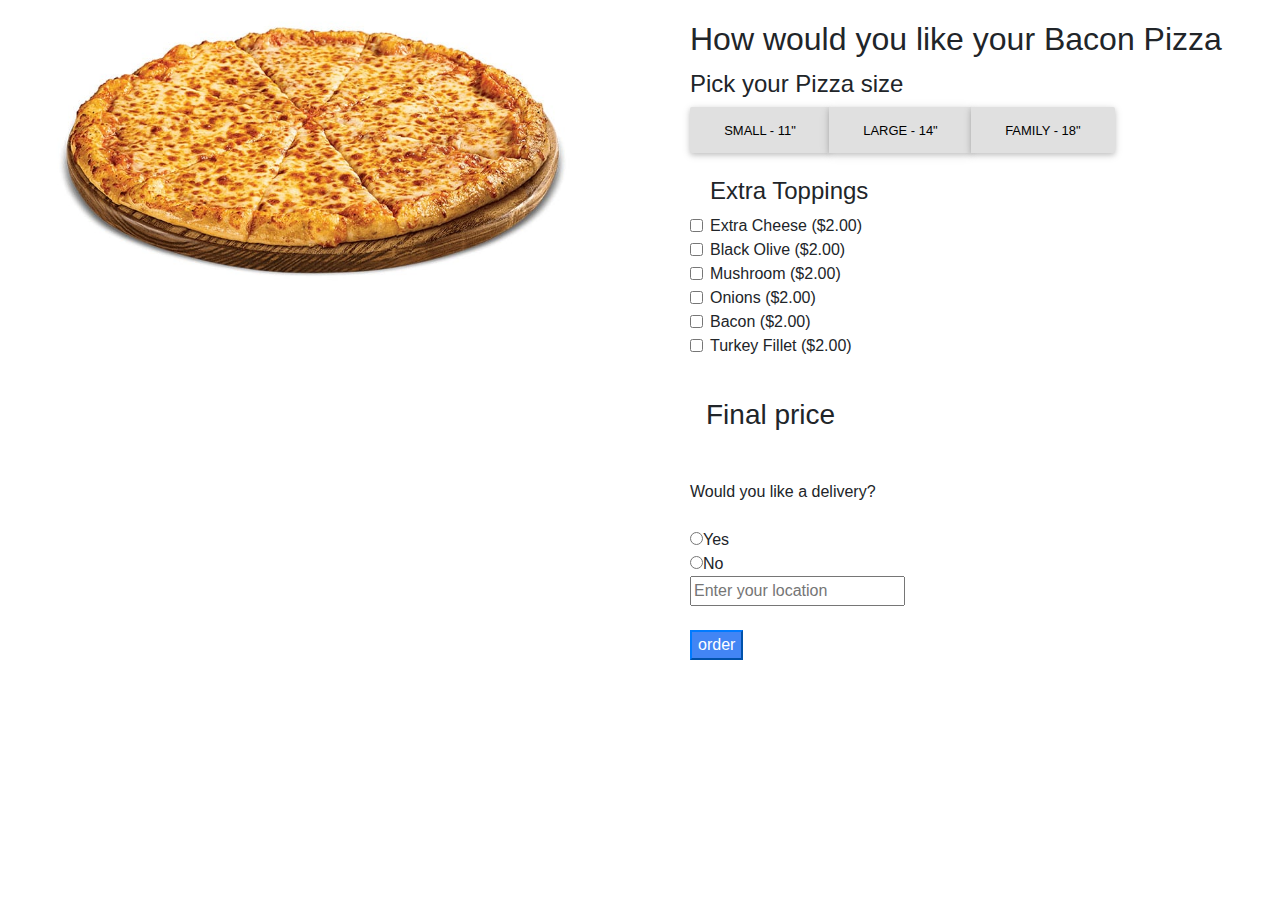
==== bacon.html @ 43087e4e "add changes to index.html" ====
<!DOCTYPE>
<head>
	<link rel="stylesheet" href="css/bootstrap.css" type="text/css">
	<link rel="stylesheet" href="css/mdb.css" type="text/css">
	<link rel="stylesheet" href="css/styles.css" type="text/css">

	<script src="js/jquery-3.4.1.js"></script>
	<script src="js/scripts.js"></script>

	<title>Bacon Pizza</title>
</head>
<body>
<!--Card decks for 1st 3 pizzas-------------------------------------------------------------------->
	<div class="card-deck">
		<!--Card-->
		<div class="card mb-4 col-sm border-0">
				<img class="card-img-left width:100%" src="images/margharita.jpg" alt="Margharita Pizza">

			<!--Card image-->
	<!--		<div class="view overlay img-fluid width:100%">-->
	<!--		</div>-->
	<!--		&lt;!&ndash;Card content&ndash;&gt;-->
	<!--		<div class="card-body">-->
	<!--			-->
	<!--			&lt;!&ndash;Title&ndash;&gt;-->
	<!--			<h4 class="card-title">Margharita Pizza</h4>-->
	<!--			-->
	<!--			&lt;!&ndash;Text&ndash;&gt;-->
	<!--			&lt;!&ndash;Make entire card clickable&ndash;&gt;-->
	<!--			<a href="margharita.html" class="btn btn-primary stretched-link">-->
	<!--				<div class="rgba-black-light">Order Margharita</div>-->
	<!--			</a>--><!--		-->
	<!--		</div>-->
		</div>
    <!--Card------------------------------------------------------------------>
		<div class="card mb-4 col-sm border-0">

			<div class="card-body">

				<!--Title-->
				<h2 class="card-title">How would you like your Bacon Pizza</h2>

				<!--Form-->
				<form id="viewArea">
					<div>
            <h4>Pick your Pizza size</h4>
          <div id="sizes" class="btn-group btn-group-toggle" data-toggle="buttons">

            <label id="small-label" class="btn btn-light form-check-label">
              <input class="form-check-input" type="radio" name="options" id="option1" autocomplete="off" value="9">
              Small - 11"
            </label>

            <label id="large-label" class="btn btn-light form-check-label">
              <input class="form-check-input" type="radio" name="options" id="option2" autocomplete="off" value="11">
              Large - 14"
            </label>
            <label id="family-label" class="btn btn-light form-check-label">
            								<input class="form-check-input" type="radio" name="options" id="option3" autocomplete="off" value="13">
            								Family - 18"
            							</label>
            						</div>
            						<!-------------------------------Display size price---------------------------->
            					</div>
            					<div>
            						<h4 id="size-price" class="p-2"></h4>
            					</div>
                      <!------------------------------------Toppings checkbox------------------------------------------------>
                            <div id="toppings" class="form-group-row">
                                <div class="form-check">
                                    <h4>Extra Toppings</h4>
                                      <input type="checkbox" class="form-check-input" id="cheese" value="2">
                                        <label for="cheese" class="form-check-label">Extra Cheese ($2.00)</label>
                                  </div>
                                  <div class="form-check">
                                    <input type="checkbox" class="form-check-input" id="olive" value="2">
                                    <label for="cheese" class="form-check-label">Black Olive ($2.00)</label>
                                  </div>
                                      <div class="form-check">
                                        <input type="checkbox" class="form-check-input" id="mushroom" value="2">
                                          <label for="cheese" class="form-check-label">Mushroom ($2.00)</label>
                                      </div>
                                          <div class="form-check">
                                              <input type="checkbox" class="form-check-input" id="onion" value="2">
                                                <label for="cheese" class="form-check-label">Onions ($2.00)</label>
                                              </div>
                                                <div class="form-check">
                                                  <input type="checkbox" class="form-check-input" id="bacon" value="2">
                                                    <label for="cheese" class="form-check-label">Bacon ($2.00)</label>
                                                  </div>
                                                    <div class="form-check">
                                                      <input type="checkbox" class="form-check-input" id="turkey" value="2">
                                                        <label for="cheese" class="form-check-label">Turkey Fillet ($2.00)</label>
                                                    </div>
                                                  </div>
                                                    <div>
                                                      <h4 id="toppings-price" class="p-2"></h4>
                                                        <div>
                                                          <h3 class="p-3">Final price</h3>
                                                          <h4 id="final-price" class="p-2"></h4>
                                                        </div>
                                                        Would you like a delivery? <br>
                                                        <br>
                                                        <input type="radio" id="YES" name="delivery" value="yes">Yes<br>
                                                          <input type="radio" id="NO" name="delivery" value="no">No<br>
                                                          <input type="text" name="" value="" placeholder="Enter your location"  id="location" required>
                                                            <br><br>
                                                            <input type="submit" name="" value="order" class="bt btn-primary" id="second_button">

                                                          </form>
                                                      </form>
                                                    </div>
                                                  </div>
                                                </div>
                                              </body>
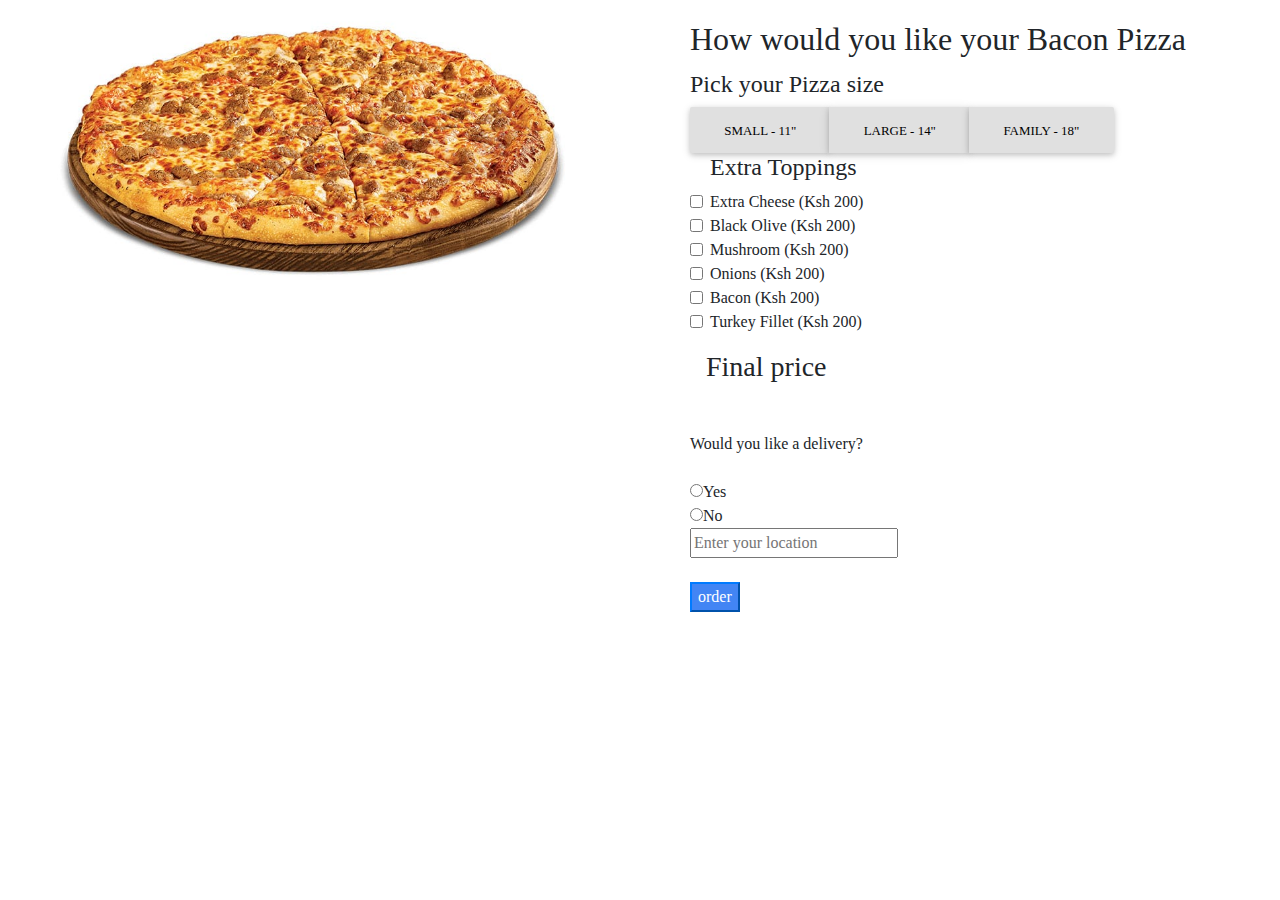
==== commit abeede83: "changes to html files" ====
--- a/bacon.html
+++ b/bacon.html
@@ -14,7 +14,7 @@
 	<div class="card-deck">
 		<!--Card-->
 		<div class="card mb-4 col-sm border-0">
-				<img class="card-img-left width:100%" src="images/margharita.jpg" alt="Margharita Pizza">
+				<img class="card-img-left width:100%" src="images/bacon.jpg" alt="Paradise Pizza">
 
 			<!--Card image-->
 	<!--		<div class="view overlay img-fluid width:100%">-->
@@ -23,7 +23,7 @@
 	<!--		<div class="card-body">-->
 	<!--			-->
 	<!--			&lt;!&ndash;Title&ndash;&gt;-->
-	<!--			<h4 class="card-title">Margharita Pizza</h4>-->
+	<!--			<h4 class="card-title">Paradise Pizza</h4>-->
 	<!--			-->
 	<!--			&lt;!&ndash;Text&ndash;&gt;-->
 	<!--			&lt;!&ndash;Make entire card clickable&ndash;&gt;-->
@@ -70,27 +70,27 @@
                                 <div class="form-check">
                                     <h4>Extra Toppings</h4>
                                       <input type="checkbox" class="form-check-input" id="cheese" value="2">
-                                        <label for="cheese" class="form-check-label">Extra Cheese ($2.00)</label>
+                                        <label for="cheese" class="form-check-label">Extra Cheese (Ksh 200)</label>
                                   </div>
                                   <div class="form-check">
                                     <input type="checkbox" class="form-check-input" id="olive" value="2">
-                                    <label for="cheese" class="form-check-label">Black Olive ($2.00)</label>
+                                    <label for="cheese" class="form-check-label">Black Olive (Ksh 200)</label>
                                   </div>
                                       <div class="form-check">
                                         <input type="checkbox" class="form-check-input" id="mushroom" value="2">
-                                          <label for="cheese" class="form-check-label">Mushroom ($2.00)</label>
+                                          <label for="cheese" class="form-check-label">Mushroom (Ksh 200)</label>
                                       </div>
                                           <div class="form-check">
                                               <input type="checkbox" class="form-check-input" id="onion" value="2">
-                                                <label for="cheese" class="form-check-label">Onions ($2.00)</label>
+                                                <label for="cheese" class="form-check-label">Onions (Ksh 200)</label>
                                               </div>
                                                 <div class="form-check">
                                                   <input type="checkbox" class="form-check-input" id="bacon" value="2">
-                                                    <label for="cheese" class="form-check-label">Bacon ($2.00)</label>
+                                                    <label for="cheese" class="form-check-label">Bacon (Ksh 200)</label>
                                                   </div>
                                                     <div class="form-check">
                                                       <input type="checkbox" class="form-check-input" id="turkey" value="2">
-                                                        <label for="cheese" class="form-check-label">Turkey Fillet ($2.00)</label>
+                                                        <label for="cheese" class="form-check-label">Turkey Fillet (Ksh 200)</label>
                                                     </div>
                                                   </div>
                                                     <div>
--- a/css/styles.css
+++ b/css/styles.css
@@ -1,3 +1,27 @@
-.Formagginni{
-  background-image: url("../css/background.jpeg");
+body{
+  font-family: 'Patrick Hand', cursive;
 }
+nav {
+    display: flex;
+    justify-content: flex-end;
+}
+
+/*.margharita:hover {*/
+/*    cursor: pointer;*/
+
+/*}*/
+
+
+#size-price,
+#toppings-price {
+    display: none;
+}
+
+
+#toppings {
+    border: 2px black;
+}
+
+#viewArea {
+    border: 6px;
+}
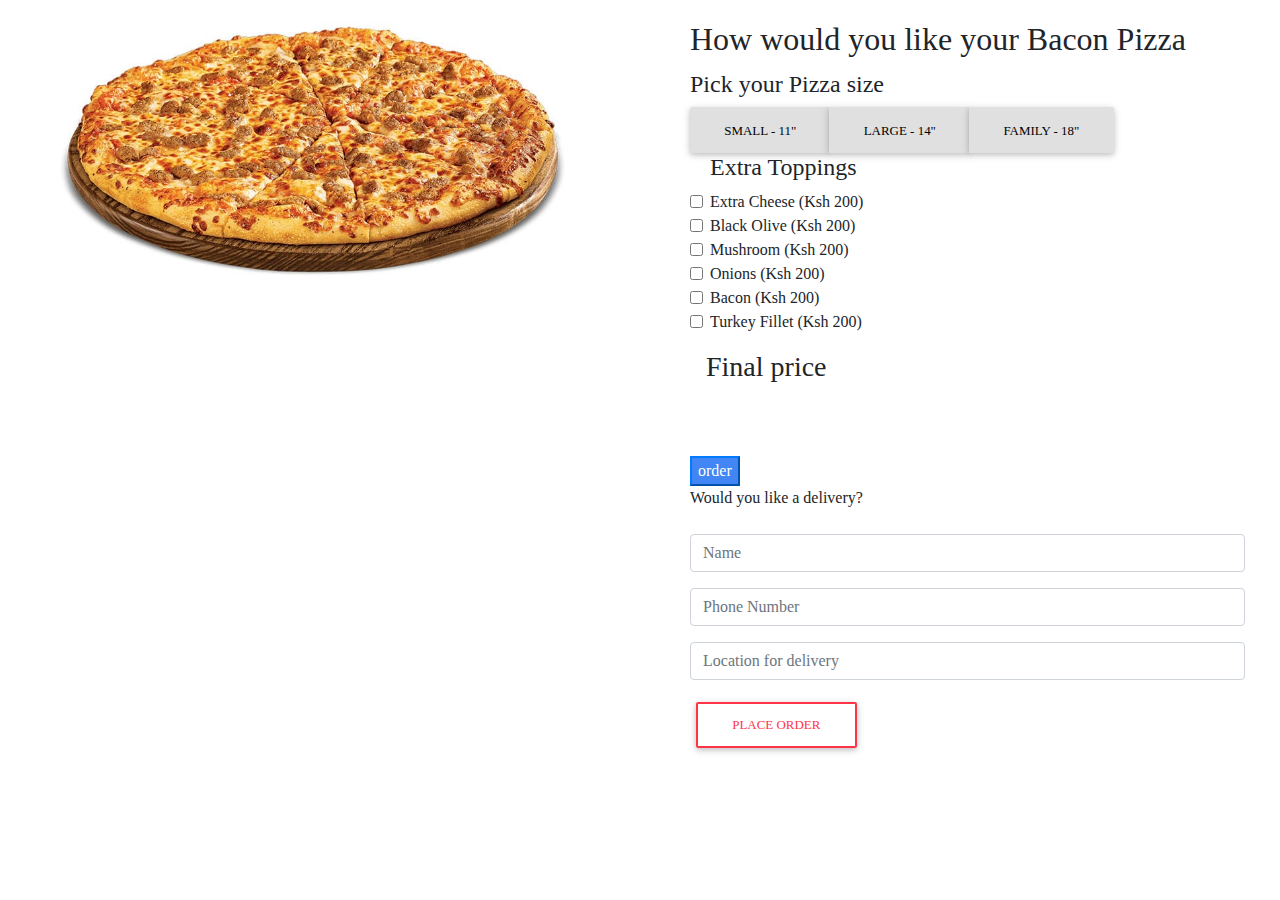
==== commit 85dfd7dc: "add changes to README" ====
--- a/bacon.html
+++ b/bacon.html
@@ -98,16 +98,23 @@
                                                         <div>
                                                           <h3 class="p-3">Final price</h3>
                                                           <h4 id="final-price" class="p-2"></h4>
+																													<br>
+																													<input type="submit" name="Make Order" value="order" class="bt btn-primary" id="second_button">
+
                                                         </div>
+
                                                         Would you like a delivery? <br>
                                                         <br>
-                                                        <input type="radio" id="YES" name="delivery" value="yes">Yes<br>
-                                                          <input type="radio" id="NO" name="delivery" value="no">No<br>
-                                                          <input type="text" name="" value="" placeholder="Enter your location"  id="location" required>
-                                                            <br><br>
-                                                            <input type="submit" name="" value="order" class="bt btn-primary" id="second_button">
-
-                                                          </form>
+																												<div class="delivery">
+																													<form action="">
+																														<div class="form-group">
+																														<input type="text" id="name" class="form-control mb-3" placeholder="Name">
+																														<input type="number" id="phone" class="form-control mb-3" placeholder="Phone Number">
+																														<input type="text" id="location" class="form-control mb-3" placeholder="Location for delivery">
+																														<button class="btn btn-outline-danger" id="final-order">Place Order</button>
+																												</div>
+																													</form>
+							
                                                       </form>
                                                     </div>
                                                   </div>
--- a/css/styles.css
+++ b/css/styles.css
@@ -1,5 +1,9 @@
 body{
   font-family: 'Patrick Hand', cursive;
+  background-image: url('https://images.pexels.com/photos/3498/italian-pizza-restaurant-italy.jpg?auto=compress&cs=tinysrgb&dpr=2&h=650&w=940');
+  background-repeat: no-repeat;
+  background-attachment: fixed;
+  background-size: cover;
 }
 nav {
     display: flex;
@@ -25,3 +29,7 @@
 #viewArea {
     border: 6px;
 }
+
+#contact{
+  color: white;
+}
